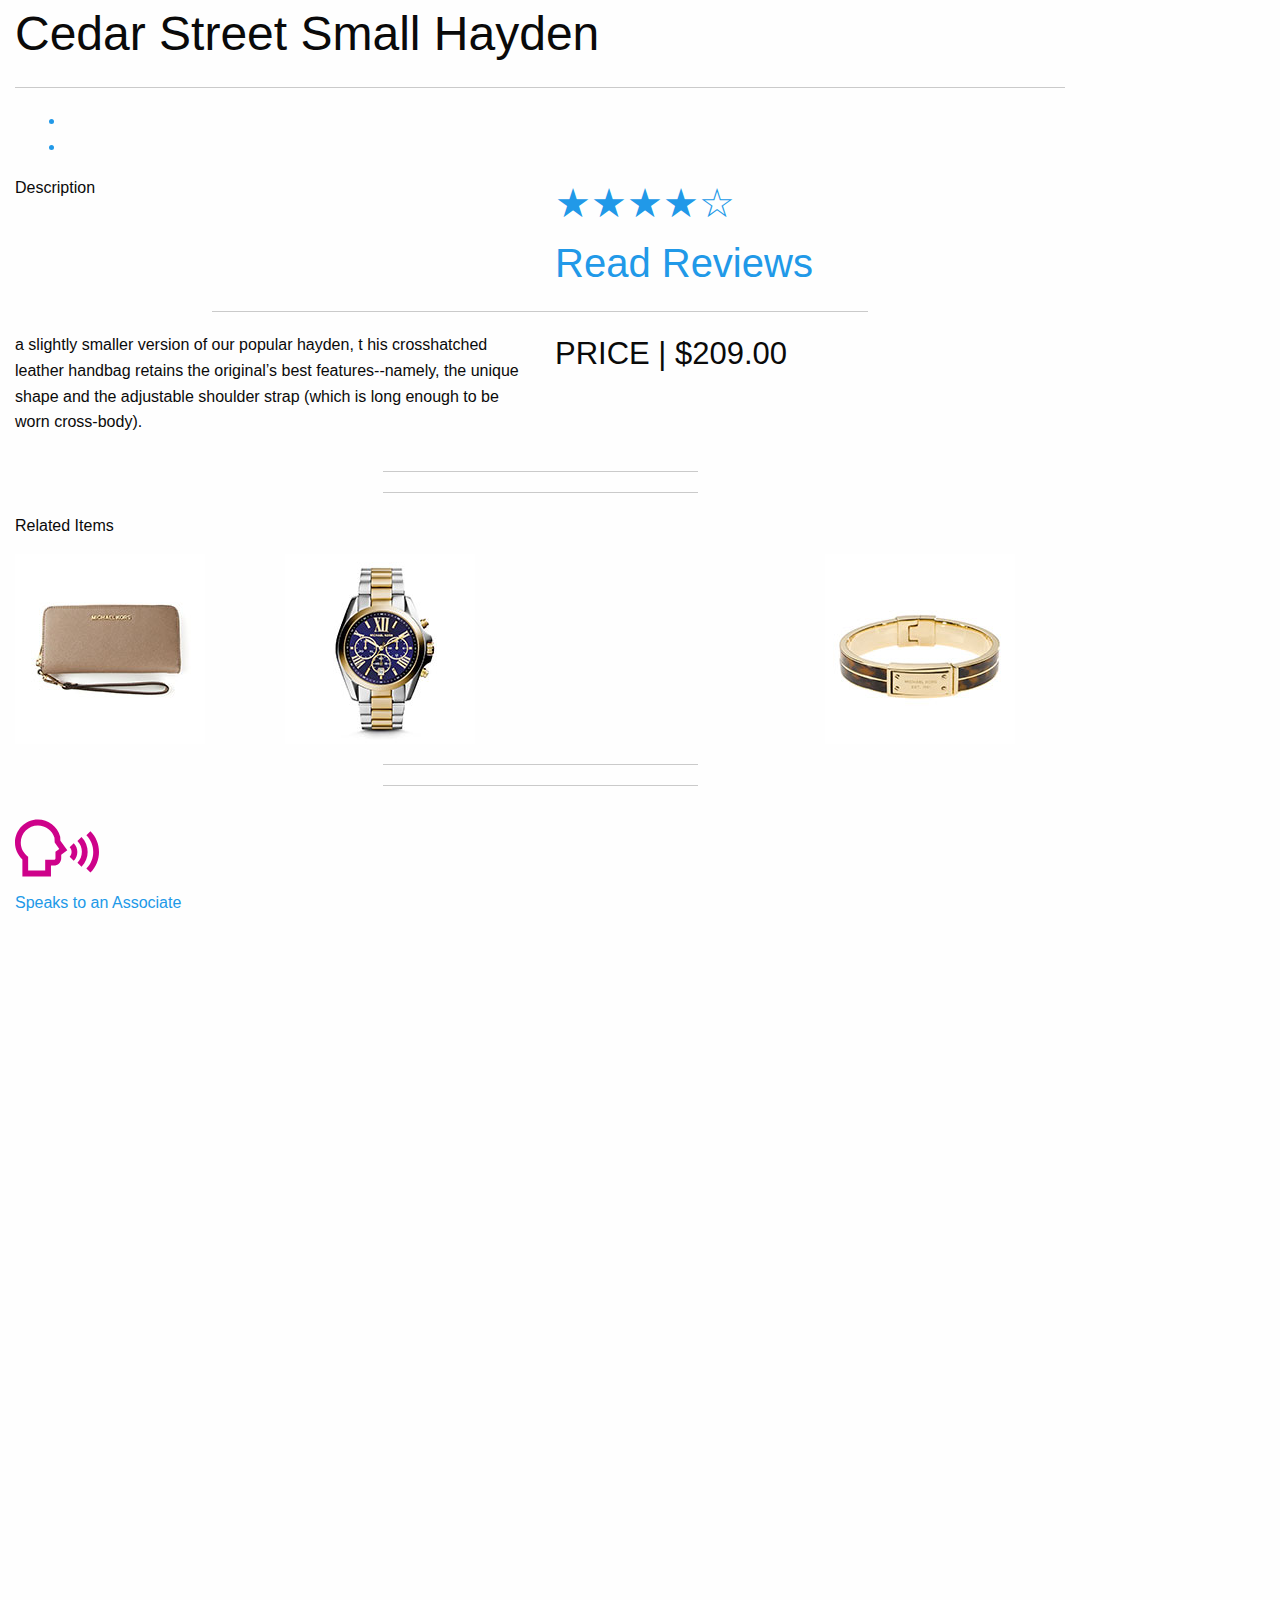
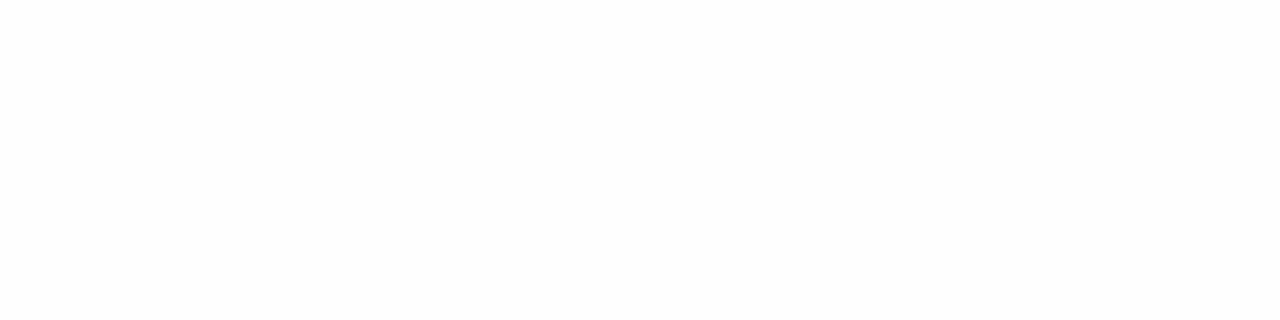
==== index.html @ 4c965d54 "Second" ====
<!DOCTYPE html>
<html lang="en">
  <head>
    <meta charset="utf-8">
    <meta http-equiv="X-UA-Compatible" content="IE=edge">
    <meta name="viewport" content="width=device-width, initial-scale=1">
    <!-- Style Sheets -->
    <link rel="stylesheet" href="foundation-6.2.4-complete/css/foundation.min.css">
    <link rel="stylesheet" href="foundation-6.2.4-complete/css/app.css" />

    <link rel="stylesheet" href="style.css">
    <!--Owl Carousel-->
    <script src="js/jquery-1.9.1.min.js" type="text/javascript"></script>
    <script src="owl-carousel/owl.carousel.min.js" type="text/javascript"></script>
    <!--Module JavaScript-->
    <script src="foundation-6.2.4-complete/js/vendor/jquery.js"></script>
    <script src="foundation-6.2.4-complete/js/vendor/foundation.min.js"></script>
    <script src="foundation-6.2.4-complete/js/vendor/what-input.js"></script>

    <link rel="stylesheet" href="owl-carousel/owl.carousel.css">
    <link rel="stylesheet" href="owl-carousel/owl.theme.css">
    <script src="owl-carousel/owl.carousel.js"></script>

     <script src="js/min/app-min.js"></script>
     <script src="bag.js"></script>
    <!--The Modal JavaScript-->

    <title>CEDAR STREET SMALL HAYDEN</title>
  </head>
<body>
<div id="mybody">
  <style type="text/css">

#mybody
{
  position:absolute;

  width: 1080px;

  height:1920px;



overflow-x:hidden;




}

</style>


<!---The Title Box---->
  <div class="row expanded">
    <div class="large-12 columns">
      <h1 id="title">Cedar Street Small Hayden</h1>
      <hr/>
    </div>
  </div>
<!---The Images-->
<div id="close">
<div class="row">
<div class="medium-12 large-offset-1 large-centered large-11 columns">
  <div id="sync1" class="owl-carousel">
  <div class="item"><img src="Images/FinalImages_MC/mk_pink3.png" width="960px" height="538px" alt="The Last of us"></div>
  <div class="item"><img src="Images/FinalImages_MC/mk_pink2.png" width="960px" height="538px" alt="The Last of us"></div>
  <div class="item"><img src="Images/FinalImages_MC/mk_pink.png" width="960px" height="538px" alt="The Last of us"></div>
  </div>
<div class="row small-up-7" id="change">
  <div id="sync2" class="owl-carousel">
<div class="column">
<div class="item" id="item"><img src="Images/Thumbnails_MC/mk_pink3_thumb.jpg" width="202px" height="120px"></div>
</div>
<div class="column">
<div class="item" id="item"><img src="Images/Thumbnails_MC/mk_pink2_thumb.jpg" width="202px" height="120px"></div>
</div>
<div class="column">
<div class="item" id="item"><img  src="Images/Thumbnails_MC/mk_pink_thumb.jpg" width="202px" height="120px" ></div>
</div>
</div><!--End of Syn-->
  <div class="colorswitch">
  <ul>
    <a  href="MKBrown.html"><li> <div class="button-link boxone " id="white"></div></li></a>
    <a  href="index.html"><li> <div   class="button-link boxone " id="pink"></div></li></a>
  </ul>
  </div>
</div>
</div>
</div>
</div>

<!--The Description Heading--->
<div class="row expanded" id="versionimg">
 <div class="large-6 columns"><p id="destext">Description</p></div>
 <div class="large-6 columns">
  <a href="#" data-open="myModal" id="changestars" >
   <div id="pricebox"><h2 id="pricetext">
   <div class="rating">
  <span>&#9733;</span><span>&#9733;</span><span>&#9733;</span><span>&#9733;</span><span>☆</span></div><p>Read Reviews</p>
</div>
</a>
</div>
<!---The Modal Area-->
<div id="myModal" style="width: 700px; position:relative; top: 60px; " class="small reveal" data-reveal >
  <button class="close-button" data-close aria-label="Close modal" type="button">
    <span id="closebox" aria-hidden="true"><img id="closemesty" src="Images/xcloseme.svg" /></span>
  </button>
  <div id="mybox">
  <h2 id="modalTitle">RECENT REVIEWS <hr  id="hrmodeone" width="90%" style="max-width: 100%;"></h2>

<!---One--->
  <div class="row">
  <div class="middle">
  <div class="small-4 large-4 columns">
  <div id="quickdata">
    <ul>
    <li class="date"> October 10, 2016</li>
    <li class"therating"><span class="rateme">5/5</span><span class="thestarboxs" ><span>&#9733;</span><span >&#9733;</span><span>&#9733;</span><span>&#9733;</span><span>☆</span></span></li>
    <li class="username">classycat</li>
    <li class="age"><span class="agetext">AGE:</span><span class="agerange">25 to 34</span></li>
    <li class"gender"><span>GENDER:</span><span class="gender">female<span></span></li>
    </ul>
  </div>
  </div>
  <div class="small-8 large-8 columns">
    <div class="textreviews">
      "In his relatively short time at the creative helm of Coach, Stuart Vevers has done a
      more-than-convincing job turning the company from an accessories brand into a full-on fashion label. That’s largely due to his …""
    </div>
  </div>
</div>
  <hr  id="hrmode" width="90%" style="max-width: 100%;">
  </div>


<!---Two--->
  <div class="row">
  <div class="small-4 large-4 columns">
    <div id="quickdata">
      <ul>
      <li class="date"> October 10, 2016</li>
      <li class"therating"><span class="rateme" >5/5</span><span class="thestarboxs" ><span>&#9733;</span><span >&#9733;</span><span>&#9733;</span><span>&#9733;</span><span>☆</span></span></li>
      <li class="username">classycat</li>
      <li class="age"><span class="agetext">AGE:</span><span class="agerange">25 to 34</span></li>
        <li class"gender"><span>GENDER:</span><span class="gender">female<span></span></li>
      </ul>
    </div>
  </div>
  <div class="small-8 large-8 columns">
    <div class="textreviews">
      "In his relatively short time at the creative helm of Coach, Stuart Vevers has done a
      more-than-convincing job turning the company from an accessories brand into a full-on fashion label. That’s largely due to his …"
    </div>
  </div>
  <hr  id="hrmode" width="90%" style="max-width: 100%;">
  </div>

  <!---Three--->
  <div class="row">
  <div class="small-4 large-4  columns">
    <div id="quickdata">
      <ul>
      <li class="date"> October 10, 2016</li>
      <li class"therating"><span class="rateme" >5/5</span><span class="thestarboxs" ><span>&#9733;</span><span >&#9733;</span><span>&#9733;</span><span>&#9733;</span><span>☆</span></span></li>
      <li class="username">classycat</li>
      <li class="age"><span class="agetext">AGE:</span><span class="agerange">25 to 34</span></li>
      <li class"gender"><span>GENDER:</span><span class="gender">female<span></span></li>
      </ul>
    </div>
  </div>
  <div class="small-8 large-8 columns">
    <div class="textreviews">
      "In his relatively short time at the creative helm of Coach, Stuart Vevers has done a
      more-than-convincing job turning the company from an accessories brand into a full-on fashion label. That’s largely due to his …""
    </div>
  </div>
    <hr  id="hrmode" width="90%" style="max-width: 100%;">
  </div>

  <!---Four--->
  <div class="row">
  <div class="small-4 large-4 columns">
  <div id="quickdata">
      <ul>
        <li class="date"> October 10, 2016</li>
          <li class"therating"><span class="rateme">5/5</span><span class="thestarboxs"><span>&#9733;</span><span>&#9733;</span><span>&#9733;</span><span>&#9733;</span><span>☆</span></span></li>
            <li class="username">classycat</li>
            <li class="age"><span class="agetext">AGE:</span><span class="agerange">25 to 34</span></li>
              <li class"gender"><span>GENDER:</span><span class="gender">female<span></span></li>
      </ul>
    </div>
  </div>
  <div class="small-8 large-8 columns">
    <div class="textreviews">
      " In his relatively short time at the creative helm of Coach, Stuart Vevers has done a
      more-than-convincing job turning the company from an accessories brand into a full-on fashion label. That’s largely due to his …""
    </div>
  </div>
  <hr  id="hrmodeone" width="90%" style="max-width: 100%;">
  </div>
  <!--Five-->
  <div class="row">
  <div class="small-4 large-4 columns">
  <div id="quickdata">
      <ul>
        <li class="date"> October 10, 2016</li>
          <li class"therating"><span class="rateme">5/5</span><span class="thestarboxs"><span>&#9733;</span><span>&#9733;</span><span>&#9733;</span><span>&#9733;</span><span>☆</span></span></li>
            <li class="username">classycat</li>
            <li class="age"><span class="agetext">AGE:</span><span class="agerange">25 to 34</span></li>
              <li class"gender"><span>GENDER:</span><span class="gender">female<span></span></li>
      </ul>
    </div>
  </div>
  <div class="small-8 large-8 columns">
    <div class="textreviews">
      " In his relatively short time at the creative helm of Coach, Stuart Vevers has done a
      more-than-convincing job turning the company from an accessories brand into a full-on fashion label. That’s largely due to his …""
    </div>
  </div>

  </div>
  <!--Six-->
</div>
</div>
<!---The End of the Modal-->
<hr class="lineunderprice" id="hrone" width="60.7%" style="max-width: 100%;">
</div>
<!--The Description Text and Price--->
<div class="row expanded" >
  <div class="small-6 medium-6 large-6 columns"><div id="descriptbox">
    <p id="Descriptiontext">a slightly smaller version of our popular hayden, t
      his crosshatched leather handbag retains the original’s best features--namely,
      the unique shape and the adjustable shoulder strap (which is long enough to be worn cross-body).
    </p></div></div>
  <div class="small-6 medium-6  large-6 columns"><h3 id="price">PRICE&#32;|&#32;$209.00</h3></div>
</div>
<!--Related items--->
<div class="row expanded" >
  <div class="small-12 medium-12 large-12 columns">
    <hr class="hrrelated"  id="hrtwo" width="30%" style="max-width: 100%;">
    <hr class="hrrelated" id="hrthree" width="30%" style="max-width: 100%;">
    <div id="box">
    <p id="relatedtext">Related Items</p></div>
      </div>

</div>
<!---The Images at the bottom--->
<div class="row expanded" id="extrapadding" >
<div class="large-3 large-3 columns">
<a href="#" data-open="myModalthree">
  <img class="circle-image" src="Images/RelatedItemsFinal_MC/MK1.jpg" width="190px" height="190px"></a>
</div>
<div class="large-3 columns">
  <a href="#" data-open="myModalfour">
    <img class="circle-image" src="Images/RelatedItemsFinal_MC/MK2.jpg" width="190px" height="190px"></a>
</div>
<div class="large-3 columns">
  <a href="#" data-open="myModalfive">
    <img class="circle-image" src="Images/RelatedItemsFinal_MC/MK3.jpg" width="190px" height="190px">
  </a>
</div>
</div>
<!--Speack to Assoicated-->
<div class="row expanded" id="Speackpadding" >
  <div class="small-12 medium-12 large-12 columns">
    <hr class="hrrelated"  id="hrtwo" width="30%" style="max-width: 100%;">
    <hr class="hrrelated" id="hrthree" width="30%" style="max-width: 100%;">
  <a href="#" data-open="myModalTwo" id="changeasso">
    <div id="associatesbox">
    <img id="talk" src="Images/talkme4.svg" />
      <div id="assobox">
        <p class="associatestext" id="MKasspink">Speaks to an Associate</p>

      </div>
  </div>
</a>
<div id="myModalfive" style="width: 700px; height: 700px; position:relative; top: 60px;     border-style: solid;
    border-width: 3px; "class="small reveal" data-reveal >
  <button class="close-button" data-close aria-label="Close modal" type="button">
    <span id="closebox" aria-hidden="true"><img id="closemesty" src="Images/xcloseme.svg" /></span>
  </button>
  <div id="mybox">
  <h3 id="modalTitle">Description<hr  id="hrmodeone" width="90%" style="max-width: 100%;"></h3>

<!---One--->
  <div class="row">
    <div class="column">
    <div><img src="http://placehold.it/800x448"></div>
    <br/>
    <div>
      the cameron street candace combines a classic shape with a number of clever details, including exterior slide pockets, a dropped zip-top closure, an optional (and adjustable) shoulder strap and a matching decorative luggage tag. the result? a clean-lined, functional bag that looks chic with everything from a skirt suit to skinny jeans.
    </div>
</div>
</div>
</div>

<div id="myModalfour" style="width: 700px; height: 700px; position:relative; top: 60px;     border-style: solid;
    border-width: 3px; " class="small reveal" data-reveal >
  <button class="close-button" data-close aria-label="Close modal" type="button">
    <span id="closebox" aria-hidden="true"><img id="closemesty" src="Images/xcloseme.svg" /></span>
  </button>
  <div id="mybox">
  <h3 id="modalTitle">Description<hr  id="hrmodeone" width="90%" style="max-width: 100%;"></h3>

<!---One--->
  <div class="row">
    <div class="column">
    <div><img src="http://placehold.it/800x448"></div>
    <br/>
    <div>
    the cameron street candace combines a classic shape with a number of clever details, including exterior slide pockets, a dropped zip-top closure, an optional (and adjustable) shoulder strap and a matching decorative luggage tag. the result? a clean-lined, functional bag that looks chic with everything from a skirt suit to skinny jeans.
    </div>
    </div>
</div>
</div>
</div>





<div id="myModalthree"  style="width: 700px; height: 700px; position:relative; top: 60px;     border-style: solid;
    border-width: 3px;  "class="small reveal" data-reveal >
  <button class="close-button" data-close aria-label="Close modal" type="button">
    <span id="closebox" aria-hidden="true"><img id="closemesty" src="Images/xcloseme.svg" /></span>
  </button>
  <div id="mybox">
  <h3 id="modalTitle">Description<hr  id="hrmodeone" width="90%" style="max-width: 100%;"></h3>

<!---One--->
  <div class="row">
    <div class="column">
    <div><img src="http://placehold.it/800x448"></div>
    <br/>
    <div>
      the cameron street candace combines a classic shape with a number of clever details, including exterior slide pockets, a dropped zip-top closure, an optional (and adjustable) shoulder strap and a matching decorative luggage tag. the result? a clean-lined, functional bag that looks chic with everything from a skirt suit to skinny jeans.
    </div>
    </div>
</div>
</div>
</div>



<div id="myModalTwo" style="width: 700px; height: 700px; position:relative; top: 60px;     border-style: solid;
    border-width: 3px;  " class="small reveal" data-reveal >
  <button class="close-button" data-close aria-label="Close modal" type="button">
    <span id="closebox" aria-hidden="true"><img id="closemesty" src="Images/xcloseme.svg" /></span>
  </button>
  <div id="mybox">
<!---One--->
  <div class="row">
    <div class="column">
    <div id="asssoonbox">
    <p id="talktome">associate will be here soon</p>
    </div>
    </div>
</div>
</div>
</div>

  </div>
</div>
</div>
  </body>

  <script>
      $(document).foundation();
  </script>

</html>
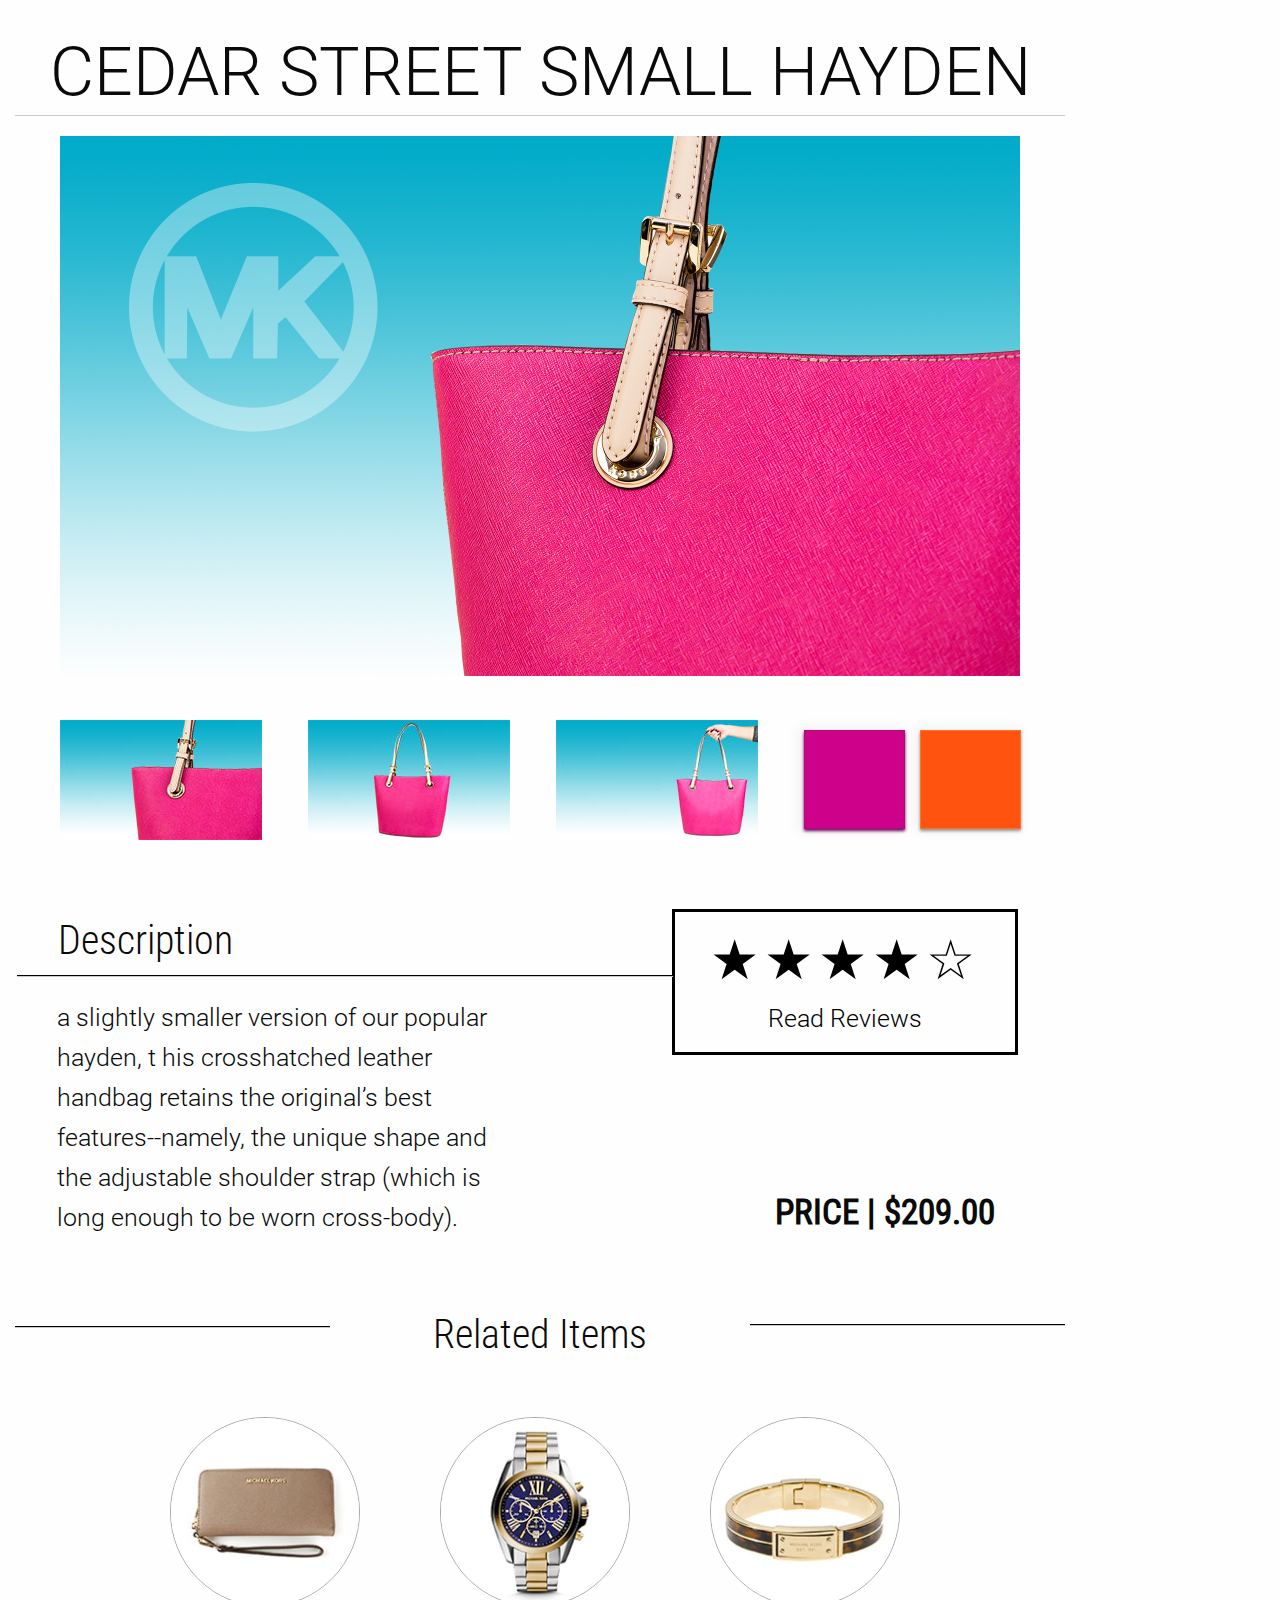
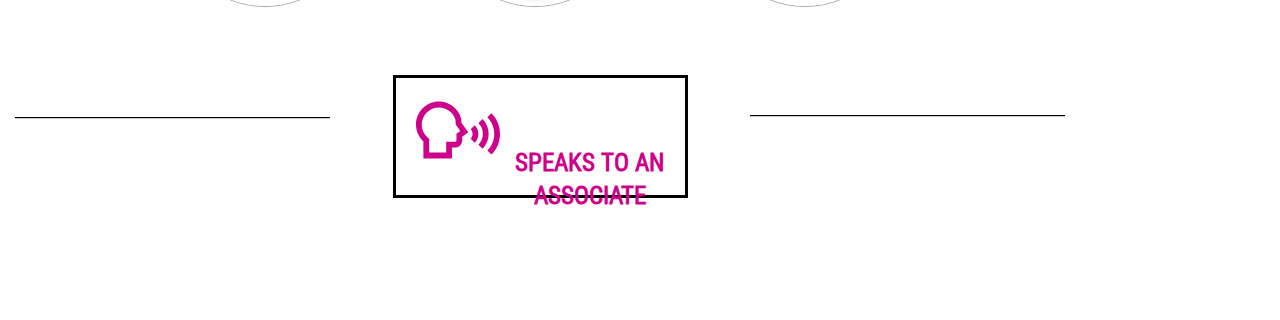
==== commit ad439bef: "New index" ====
--- a/index.html
+++ b/index.html
@@ -79,12 +79,12 @@
 <div class="item" id="item"><img  src="Images/Thumbnails_MC/mk_pink_thumb.jpg" width="202px" height="120px" ></div>
 </div>
 </div><!--End of Syn-->
-  <div class="colorswitch">
-  <ul>
-    <a  href="MKBrown.html"><li> <div class="button-link boxone " id="white"></div></li></a>
-    <a  href="index.html"><li> <div   class="button-link boxone " id="pink"></div></li></a>
-  </ul>
-  </div>
+<div class="colorswitch">
+<ul>
+  <a  href="index.html"><li> <div class="button-link boxone "  id="pink"></div></li></a>
+  <a  href="MKBrown.html"><li> <div  class="button-link boxone " id="mkbrown"></div></li></a>
+</ul>
+</div>
 </div>
 </div>
 </div>
--- a/style.css
+++ b/style.css
@@ -0,0 +1,659 @@
+
+@font-face {
+    font-family: Roboto Light;
+    src: url(Roboto/Roboto-Light.ttf);
+}
+@font-face {
+    font-family: Roboto Medium;
+    src: url(Roboto/Roboto-Medium.ttf);
+}
+@font-face {
+    font-family: Roboto Regular;
+    src: url(Roboto/Roboto-Regular.ttf);
+}
+@font-face {
+    font-family: Roboto Bold;
+    src: url(Roboto/Roboto-Bold.ttf);
+}
+
+
+@font-face {
+    font-family: Roboto Condensed-Regular ;
+    src: url(Roboto_Condensed/RobotoCondensed-Regular.ttf);
+}
+@font-face {
+    font-family: Roboto Condensed-Light ;
+    src: url(Roboto_Condensed/RobotoCondensed-Light.ttf);
+}
+
+
+.owl-next,.owl-prev  {
+visibility: hidden;
+}
+
+
+a {
+  color: black;
+  text-decoration: none; /* no underline */
+}
+
+
+
+* {
+	padding: 0;
+	margin: 0;
+	box-sizing: border-box;
+  font-family: Roboto Light;
+
+}
+
+#title{
+  text-align: center;
+  font-size: 68px;
+  font-family: Roboto Light;
+  text-transform: uppercase;
+  position: relative;
+  top: 25px;
+
+}
+
+#change{
+  height: 120px;
+}
+
+/***The Star***/
+#versionimg{
+  position: relative;
+  top: 69px;
+}
+
+
+
+#pricetext{
+  font-size: 25px;
+  font-family: Roboto Condensed-Regular ;
+  font-weight: 300;
+  text-align: center;
+
+}
+#pricebox{
+  float: right;
+  border-style: solid;
+  border-width: 3px;
+  width: 346px;
+  height:  146px;
+  margin-right: 47px;
+
+
+}
+
+
+.rating {
+  font-size: 55px;
+  letter-spacing: 5px;
+  padding-top: 10px;
+  position: relative;
+
+}
+
+/***These are different on everpage***/
+
+.associatestext{
+  font-size: 25px;
+  font-family: Roboto Condensed-Regular ;
+  font-weight: 800;
+  text-transform: uppercase;
+  text-align: center;
+  line-height: 1.3 ;
+  color: #ce028a;
+
+}
+
+#ksbrown_A_text{
+
+    color: rgb(126, 66, 53);
+
+}
+
+
+
+#MKtext{
+  color: #d46136;
+}
+
+#ckstars:hover, #ckstars:focus {
+  color: #ce028a;
+
+}
+
+#ckPinkasso:hover, #ckPinkasso:focus {
+  color: #ce028a;
+
+}
+/***/
+
+#changeasso:hover, #changeasso:focus {
+  color: #ce028a;
+
+}
+
+#changestars:hover, #changestars:focus {
+  color: #ce028a;
+
+}
+/*** KS Brown***/
+#kschangeasso:hover, #kschangeasso:focus {
+    color: rgb(108, 75, 69);
+
+}
+
+#ksbrownstars:hover, #ksbrownstars:focus {
+  color: rgb(108, 75, 69);
+
+}
+
+/****MK Brown ***/
+#MKtext{
+    color: #d46136;
+
+}
+#MKbrownchangeasso:hover, #MKbrownchangeasso:focus {
+    color: #d46136;
+
+}
+
+#MKBrownchangestars:hover, #MKBrownchangestars:focus {
+  color: #d46136;
+
+}
+
+/******CK Pink****/
+#CKPinkassociatestext{
+  color: #76bac7;
+}
+#ckPinkasso:hover, #ckPinkasso:focus {
+    color: #76bac7;
+
+}
+
+#ckpinkstars:hover, #ckpinkstars:focus {
+  color: #76bac7;
+
+}
+
+/**************CK White *************/
+#CKWhiteassociatestext{
+  color:#ff7b22;
+}
+#ckwhitechangeass:hover, #ckwhitechangeass:focus {
+      color:#ff7b22;
+
+}
+
+#ckwhitechangestars:hover, #ckwhitechangestars:focus {
+      color:#ff7b22;
+
+}
+
+/****KS Black********/
+
+#KSBlackssociatestext{
+  color: #638825;
+
+}
+
+
+#ksblackchangeasso:hover, #ksblackchangeasso:focus {
+        color: #638825
+
+}
+
+#ksblackchangestars:hover, #ksblackchangestars:focus {
+        color: #638825
+
+}
+
+
+
+
+
+
+
+
+
+
+
+
+
+
+
+
+
+
+
+
+/*************************************/
+
+#destext{
+font-size: 40px;
+font-family: Roboto Condensed-Light ;
+font-weight: 300;
+position: relative;
+margin-left: 43px;
+
+}
+
+
+/***The Description Text and Price***/
+#descriptbox{
+
+      margin-left: 42px;
+}
+#Descriptiontext{
+font-family: Roboto Light;
+  font-size: 25px;
+    font-weight: 300;
+    position: relative;
+top: -30px;
+
+}
+#price{
+text-align: center;
+margin-top: 160px;
+font-family: Roboto Condensed-Regular ;
+font-weight: 700;
+font-size: 35px;
+margin-left: 150px;
+}
+
+#pricespans{
+  position: relative;
+  margin-left: 9px;
+}
+/*** Related Area***/
+
+#margins{
+  position: relative;
+  margin-top: 60px;
+}
+#relatedtext{
+  font-size: 40px;
+  text-align: center;
+padding-top: 19px;
+font-family: Roboto Condensed-Light;
+font-weight: 300;
+}
+
+#hrtwo{
+  float: right;
+  position: relative;
+  top: 20px;
+  height: 1px;
+  background: black;
+
+
+}
+#hrthree{
+  float: left;
+  position: relative;
+  top: -20px;
+  height: 1px;
+  background: black;
+
+
+}
+#box{
+ display: block;
+ margin-left: auto;
+ margin-right: auto;
+  width: 295px;
+  height:  123px;
+
+}
+
+/***horizontal line***/
+.lineunderprice{
+  position: relative;
+  top: -75px;
+  left: 17px;
+  height: 1px;
+  background: black;
+
+
+}
+
+#hrone{
+  float: left;
+  position: relative;
+  top: -100px;
+  height: 1px;
+  background: black;
+
+
+}
+
+#hrtwo{
+  float: right;
+  height: 1px;
+  background: black;
+
+
+}
+/**/
+
+
+
+/***The Circle****/
+
+.circle-image{
+  border-radius: 100px;
+  border-style: solid;
+  border-width: .9px;
+  border-color: rgb(164, 166, 180);
+
+}
+
+  #extrapadding {
+    position: relative;
+    margin-top: 10px;
+        left: 20px;
+    display: flex;
+    justify-content: center;
+}
+
+/**The End Box**/
+#Speackpadding{
+  position: relative;
+  top: 68px;
+}
+#associatesbox{
+ display: block;
+ margin-left: auto;
+ margin-right: auto;
+  border-style: solid;
+  border-width: 3px;
+  width: 295px;
+  height:  123px;
+
+
+}
+
+
+
+
+
+
+
+
+
+
+#talk{
+  position: relative;
+  left: 20px;
+  top: 10px;
+
+
+}
+
+
+
+#assobox{
+  width: 170px;
+  position: relative;
+  float: right;
+  top: -15px;
+
+
+  right: 10px;
+}
+
+
+
+
+
+
+
+/***The Modal CSS***/
+#closemesty{
+  width: 50px;
+
+}
+
+#myModal, #myModalTwo, #myModalthree, #myModalfour, #myModalfive{
+
+  float: left;
+margin-left: 200px;
+  overflow: hidden;
+}
+
+.reveal-overlay{
+  overflow-y:hidden;
+}
+
+
+
+#modalTitle{
+  text-align: center;
+    font-family: Roboto Light;
+  font-size: 50px;
+}
+
+
+#talktome{
+  font-size: 70px;
+  text-transform: capitalize;
+    font-family: Roboto Regular;
+}
+#asssoonbox {
+  width: 350px;
+    text-align: center;
+    margin-left: auto;
+    margin-right: auto;
+    margin-top: 150px;
+}
+
+/***The rating style**/
+.rateme{
+  font-family: Roboto Bold;
+  font-size: 20px;
+
+}
+.middle{
+  margin-left: auto;
+  margin-right: auto;
+  display: block;
+}
+
+#hrmode{
+  position: relative;
+  top: -10px;
+}
+.thestarboxs{
+  position: relative;
+  left: 20px;
+  font-size: 20px;
+
+}
+#quickdata{
+  line-height: 0.5;
+  width: 277.486px;
+  height: 164.992px;
+  font-family: Roboto Regular;
+  font-size: 16px;
+
+}
+
+.gender{
+  position: relative;
+  left: 3px;
+}
+
+ul li{
+  list-style-type: none;
+  line-height: 20px;
+}
+
+.textreviews{
+  width: 401.98px;
+  height: 163.492px;
+  font-family: Roboto Light;
+  font-size: 18px;
+}
+.agerange{
+  position: relative;
+  left: 5px;
+}
+/**********************************************switchme*****************************************/
+.switchtome {
+  position: relative;
+  top: -120px;
+    left: 771px;
+  width: 208px;
+  height: 120px;
+}
+
+
+
+
+
+
+
+
+
+
+
+
+/******Change the color of the button***************/
+
+.boxone{
+  width: 101px;
+  height: 99px;
+  border-style: solid;
+  border-width: .3px;
+  -webkit-transition-duration: 0.2s;
+  -moz-transition-duration: 0.2s;
+  transition-duration: 0.2s;
+}
+
+
+
+
+/*****CK Pink and white****/
+
+#whiteck{
+  background: white;
+
+  border-color: rgb(191, 192, 198);
+
+    -webkit-box-shadow: 0 3px 7px rgba(0, 0, 0, 0.05), 0px 2px 3px rgba(0, 0, 0, 0.42);
+    -moz-box-shadow: 0 3px 7px rgba(0, 0, 0, 0.05), 0px 2px 3px rgba(0, 0, 0, 0.42);
+    box-shadow: -3px 0px 12px 3px rgba(0, 0, 0, 0.05), 0px 2px 3px rgba(0, 0, 0, 0.42);
+
+}
+#pinkck{
+
+  background-color: rgb(242, 218, 230);
+    border-color: rgb(217, 193, 209);
+  -webkit-box-shadow: 0 3px 7px rgba(0, 0, 0, 0.05), 0px 2px 3px rgb(217, 193, 209);
+  -moz-box-shadow: 0 3px 7px rgba(0, 0, 0, 0.05), 0px 2px 3px rgb(217, 193, 209);
+box-shadow: -3px 0px 12px 3px rgba(0, 0, 0, 0.05), 0px 2px 3px rgb(217, 193, 209);
+
+}
+
+#pinkck:hover, #pinkck:focus{
+  background-color: rgba(157, 13, 109, 0.72)!important;
+    border: solid 1px rgba(141, 2, 88, 0.81);
+
+}
+
+#whiteck:hover, #whiteck:focus{
+  background-color: rgba(204, 202, 204, 0.75)!important;
+    border: solid 1px rgba(141, 131, 137, 0.41)
+
+}
+
+/*****KS Black and Brown****/
+
+#ksblack{
+  background: rgba(36, 31, 31, 0.92);
+    border-color: rgb(118, 118, 127);
+    -webkit-box-shadow: 0 3px 7px rgba(0, 0, 0, 0.05), 0px 2px 3px rgba(0, 0, 0, 0.42);
+    -moz-box-shadow: 0 3px 7px rgba(0, 0, 0, 0.05), 0px 2px 3px rgba(0, 0, 0, 0.42);
+    box-shadow: -3px 0px 12px 3px rgba(0, 0, 0, 0.05), 0px 2px 3px rgba(0, 0, 0, 0.42);
+
+}
+#ksbrown{
+  background-color: rgb(87, 53, 39);
+    border-color: rgb(134, 94, 80);
+    -webkit-box-shadow: 0 3px 7px rgba(0, 0, 0, 0.05), 0px 2px 3px rgba(106, 65, 51, 0.72);
+    -moz-box-shadow: 0 3px 7px rgba(0, 0, 0, 0.05), 0px 2px 3px rgba(106, 65, 51, 0.72);
+    box-shadow: -3px 0px 12px 3px rgba(217, 24, 24, 0.05), 0px 2px 3px rgba(106, 65, 51, 0.72);
+
+
+}
+
+#ksbrown:hover, #ksbrown:focus{
+  background-color: rgb(156, 91, 72)!important;
+      border: solid 1px rgba(123, 108, 103, 0.71);
+
+}
+
+#ksblack:hover, #ksblack:focus{
+  background-color: rgba(16, 28, 19, 0.75)!important;
+    border: solid 1px rgba(180, 167, 175, 0.41);
+
+}
+
+
+
+
+
+
+
+/*************MK Pink and Brown************************/
+#mkbrown{
+  background: #ff530f;
+  border-color: rgba(254, 153, 84, 0.44);
+
+    -webkit-box-shadow: 0 3px 7px rgba(0, 0, 0, 0.05), 0px 2px 3px rgba(0, 0, 0, 0.42);
+    -moz-box-shadow: 0 3px 7px rgba(0, 0, 0, 0.05), 0px 2px 3px rgba(0, 0, 0, 0.42);
+    box-shadow: -3px 0px 12px 3px rgba(0, 0, 0, 0.05), 0px 2px 3px rgba(0, 0, 0, 0.42);
+
+}
+#pink{
+
+  background-color: #ce028a;
+  border-color: rgb(173, 13, 111);
+  -webkit-box-shadow: 0 3px 7px rgba(0, 0, 0, 0.05), 0px 2px 3px rgb(106, 0, 102);
+  -moz-box-shadow: 0 3px 7px rgba(0, 0, 0, 0.05), 0px 2px 3px rgb(106, 0, 102);
+box-shadow: -3px 0px 12px 3px rgba(0, 0, 0, 0.05), 0px 2px 3px rgb(106, 0, 102);
+
+}
+
+#pink:hover, #pink:focus{
+  background-color: rgba(157, 13, 109, 0.72)!important;
+    border: solid 1px rgba(141, 2, 88, 0.81);
+
+}
+
+#mkbrown:hover, #mkbrown:focus{
+  background-color: rgb(253, 150, 80)!important;
+      border: solid 1px rgba(141, 131, 137, 0.41);
+
+}
+
+
+
+.colorswitch ul {
+  width: 202px;
+  height: 99px;
+  display: inline-flex;
+  position: relative;
+  top: -110px;
+      left: 739px
+}
+
+.colorswitch ul li{
+padding-right: 15px;
+
+}
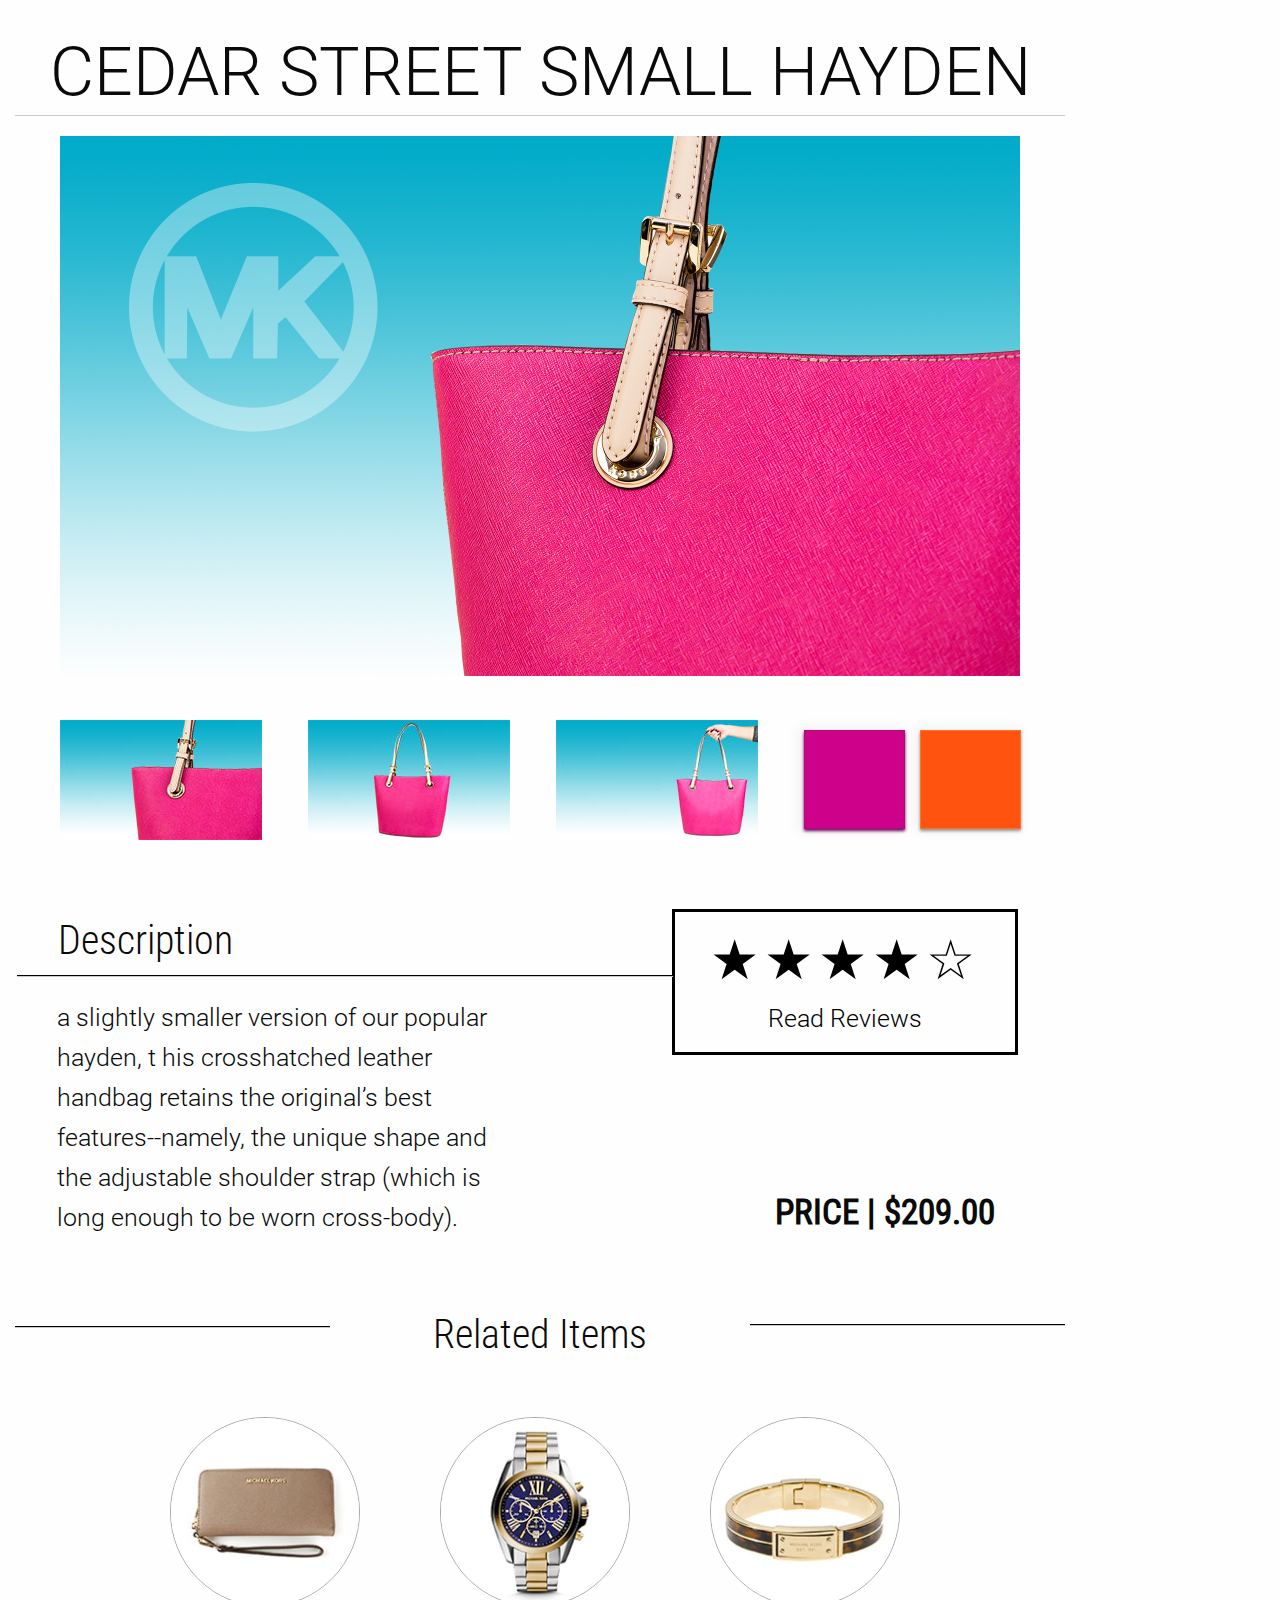
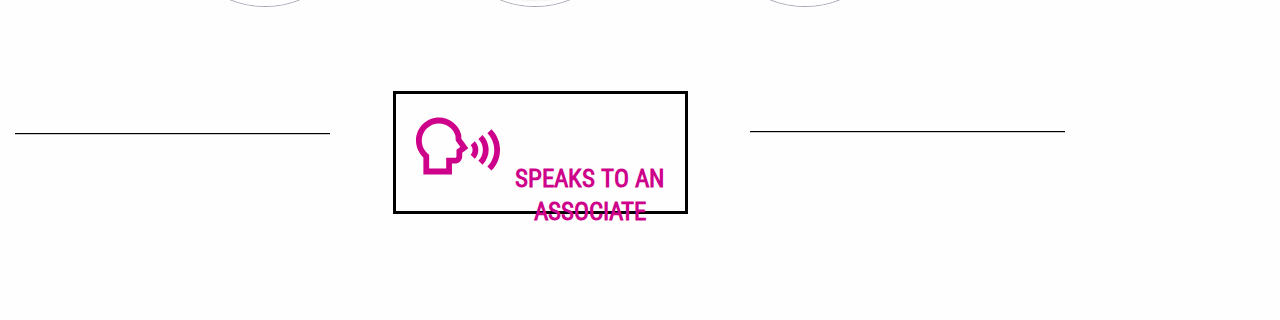
==== commit 6f8ffdd6: "Update index.html" ====
--- a/index.html
+++ b/index.html
@@ -248,17 +248,17 @@
 <!---The Images at the bottom--->
 <div class="row expanded" id="extrapadding" >
 <div class="large-3 large-3 columns">
-<a href="#" data-open="myModalthree">
-  <img class="circle-image" src="Images/RelatedItemsFinal_MC/MK1.jpg" width="190px" height="190px"></a>
+<p href="#" data-open="myModalthree">
+  <img class="circle-image" src="Images/RelatedItemsFinal_MC/MK1.jpg" width="190px" height="190px"></p>
 </div>
 <div class="large-3 columns">
-  <a href="#" data-open="myModalfour">
-    <img class="circle-image" src="Images/RelatedItemsFinal_MC/MK2.jpg" width="190px" height="190px"></a>
+  <p href="#" data-open="myModalfour">
+    <img class="circle-image" src="Images/RelatedItemsFinal_MC/MK2.jpg" width="190px" height="190px"></p>
 </div>
 <div class="large-3 columns">
-  <a href="#" data-open="myModalfive">
+  <p href="#" data-open="myModalfive">
     <img class="circle-image" src="Images/RelatedItemsFinal_MC/MK3.jpg" width="190px" height="190px">
-  </a>
+  </p>
 </div>
 </div>
 <!--Speack to Assoicated-->
@@ -275,71 +275,15 @@
       </div>
   </div>
 </a>
-<div id="myModalfive" style="width: 700px; height: 700px; position:relative; top: 60px;     border-style: solid;
-    border-width: 3px; "class="small reveal" data-reveal >
-  <button class="close-button" data-close aria-label="Close modal" type="button">
-    <span id="closebox" aria-hidden="true"><img id="closemesty" src="Images/xcloseme.svg" /></span>
-  </button>
-  <div id="mybox">
-  <h3 id="modalTitle">Description<hr  id="hrmodeone" width="90%" style="max-width: 100%;"></h3>
 
 <!---One--->
-  <div class="row">
-    <div class="column">
-    <div><img src="http://placehold.it/800x448"></div>
-    <br/>
-    <div>
-      the cameron street candace combines a classic shape with a number of clever details, including exterior slide pockets, a dropped zip-top closure, an optional (and adjustable) shoulder strap and a matching decorative luggage tag. the result? a clean-lined, functional bag that looks chic with everything from a skirt suit to skinny jeans.
-    </div>
-</div>
-</div>
-</div>
-
-<div id="myModalfour" style="width: 700px; height: 700px; position:relative; top: 60px;     border-style: solid;
-    border-width: 3px; " class="small reveal" data-reveal >
-  <button class="close-button" data-close aria-label="Close modal" type="button">
-    <span id="closebox" aria-hidden="true"><img id="closemesty" src="Images/xcloseme.svg" /></span>
-  </button>
-  <div id="mybox">
-  <h3 id="modalTitle">Description<hr  id="hrmodeone" width="90%" style="max-width: 100%;"></h3>
+
 
 <!---One--->
-  <div class="row">
-    <div class="column">
-    <div><img src="http://placehold.it/800x448"></div>
-    <br/>
-    <div>
-    the cameron street candace combines a classic shape with a number of clever details, including exterior slide pockets, a dropped zip-top closure, an optional (and adjustable) shoulder strap and a matching decorative luggage tag. the result? a clean-lined, functional bag that looks chic with everything from a skirt suit to skinny jeans.
-    </div>
-    </div>
-</div>
-</div>
-</div>
-
-
-
-
-
-<div id="myModalthree"  style="width: 700px; height: 700px; position:relative; top: 60px;     border-style: solid;
-    border-width: 3px;  "class="small reveal" data-reveal >
-  <button class="close-button" data-close aria-label="Close modal" type="button">
-    <span id="closebox" aria-hidden="true"><img id="closemesty" src="Images/xcloseme.svg" /></span>
-  </button>
-  <div id="mybox">
-  <h3 id="modalTitle">Description<hr  id="hrmodeone" width="90%" style="max-width: 100%;"></h3>
-
-<!---One--->
-  <div class="row">
-    <div class="column">
-    <div><img src="http://placehold.it/800x448"></div>
-    <br/>
-    <div>
-      the cameron street candace combines a classic shape with a number of clever details, including exterior slide pockets, a dropped zip-top closure, an optional (and adjustable) shoulder strap and a matching decorative luggage tag. the result? a clean-lined, functional bag that looks chic with everything from a skirt suit to skinny jeans.
-    </div>
-    </div>
-</div>
-</div>
-</div>
+ 
+
+
+
 
 
 
